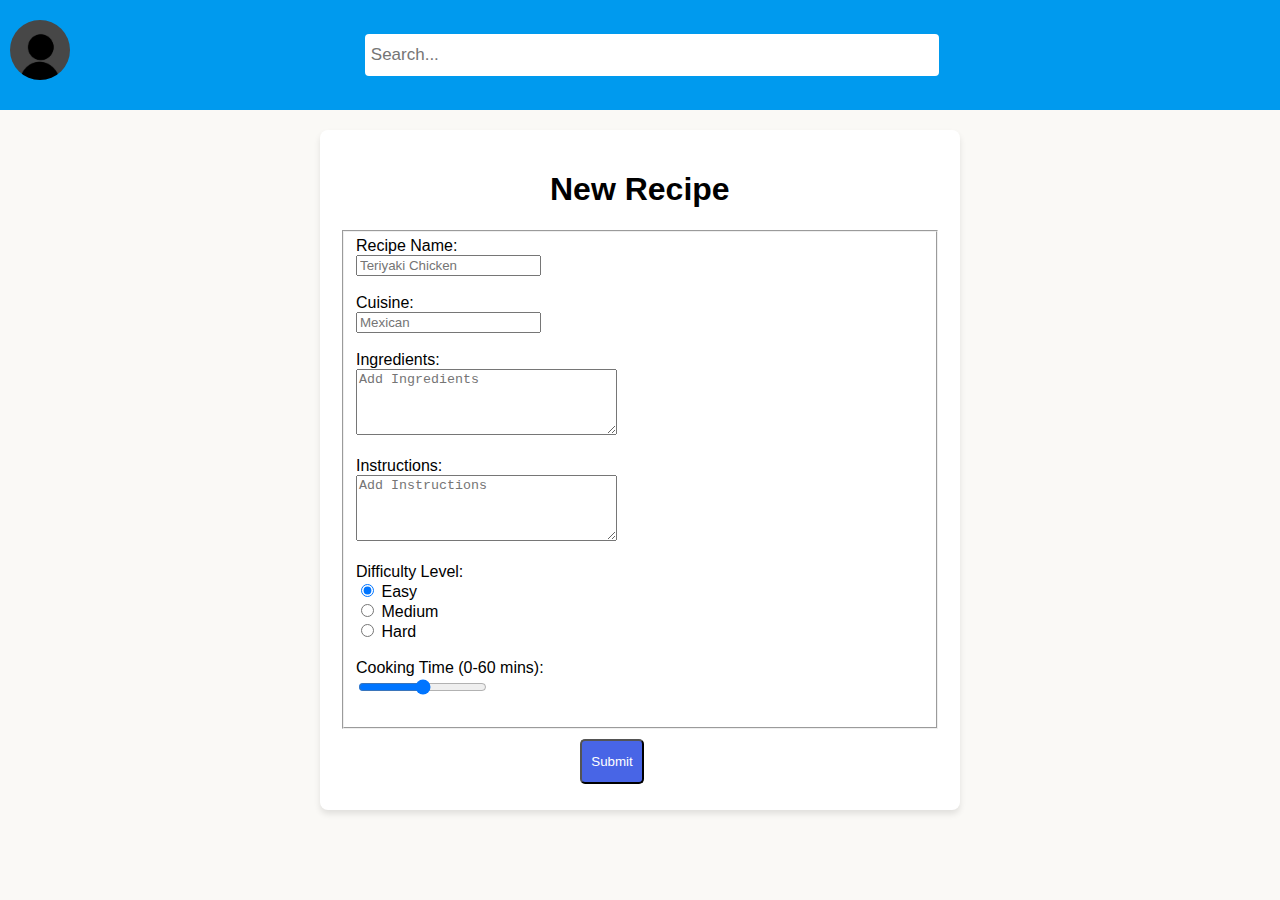
==== recipeapp/src/main/webapp/addrecipe.html @ 761bc010 "Create addrecipe.html" ====
<!DOCTYPE html>
<html>
   <head>
       <meta charset="UTF-8">
       <meta name="viewport" content="width=device-width, initial-scale=1.0">
       <link rel="stylesheet" href="css/addrecipe.css">
       <title>New Recipe</title>
   </head>
   <body>
       <div class="topnav">
           <div class="home-img">
               <img src="assets/pfp.jpg" alt="profile picture">
           </div>
           <div class="center-container">
               <input type="text" placeholder="Search...">
           </div>
       </div>
       <div class="mainbody">
           <div class="centerheader">
               <h1>New Recipe</h1>
           </div>
           <form id="orderForm" name="form" onsubmit="validateForm(event)">
               <fieldset>
                   <label for="name">Recipe Name:</label><br>
                   <input type="text" id="name" name="name" placeholder="Teriyaki Chicken" required> <br><br>
                   <label for="cuisine">Cuisine:</label><br>
                   <input type="text" id="cuisine" name="cuisine" placeholder="Mexican" required><br><br>
                   <label for="ingredients">Ingredients:</label><br>
                   <textarea id="ingredients" name="ingredients" rows="4" cols="30" placeholder="Add Ingredients"></textarea><br><br>
                   <label for="instructions">Instructions:</label><br>
                   <textarea name="instructions" id="instructions" cols="30" rows="4" placeholder="Add Instructions"></textarea><br><br>
                   <label for="difficulty">Difficulty Level:</label><br>
                   <input type="radio" id="easy" name="difficulty" value="easy" checked>
                   <label for="easy">Easy</label><br>
                   <input type="radio" id="medium" name="difficulty" value="medium">
                   <label for="medium">Medium</label><br>
                   <input type="radio" id="hard" name="difficulty" value="hard">
                   <label for="hard">Hard</label><br><br>
                   <label for="time">Cooking Time (0-60 mins):</label><br>
                   <input type="range" id="time" name="time" min="1" max="60"><br><br>
               </fieldset>
               <div class="submit">
                   <button type="submit" id="button">Submit</button>
               </div>
           </form>
       </div>
       <script>
       function validateForm(event) {
       	event.preventDefault(); 

           // Create XMLHttpRequest object
           var xhr = new XMLHttpRequest();

           // Send data to servlet
       	var formData = new FormData(document.form);
       	var queryString = new URLSearchParams(formData).toString();
       	
       	xhr.open('POST', "RecipeValidation?" + queryString, true);
           xhr.onload = function () {
               if (xhr.status === 200) {
       			console.log("RESPONSE: " + xhr.responseText); 
                   if (xhr.responseText.startsWith("Th") || xhr.responseText.startsWith("In")) { // Error message was sent back
                       alert("Login failed " + xhr.responseText);
                   } else { // Response was successful
                       /* alert("Works " + xhr.responseText); */
                       /* localStorage.clear();
                       localStorage.setItem("username", xhr.responseText);  */
                       window.location.href = 'index.html'; 
                   }
               } else {
                   console.error('Request failed. Status:', xhr.status);
               }
           };
       	
         
           xhr.send(formData);
       }
       </script>
   </body>
</html>
---- recipeapp/src/main/webapp/css/addrecipe.css ----
body {
    margin: 0;
    font: 600;
    font-family: 'Arial';
    background-color: #FAF9F6;
    display: flex;
    flex-direction: column;
    align-items: center;
 }
 .topnav {
    display: flex;
    align-items: center;
    background-color: #009AEE;
    color: white;
    padding: 10px;
    width: 100%;
 }
 .center-container {
    flex-grow: 0.5;
    margin-left: 18.5vw;
    display: flex;
    justify-content: center;
 }
 .topnav input[type=text] {
    padding: 6px;
    font-size: 17px;
    border: none;
    border-radius: 4px;
    width: 40%;
    height: 30px;
    flex-grow: 1;
 }
 @media screen and (max-width: 600px) {
    .topnav {
        flex-direction: column;
    }
    .center-container, .topnav a {
        width: 40%;
        text-align: center;
    }
    .topnav input[type=text] {
        width: 40%;
        border: 1px solid #ccc;
    }
 }
 .home-img{
    float:left;
    border-radius: 20%;
    width: 10vw;
    height: 10vh;
 }
 .home-img img{
    position: relative;
    width: 60px;
    height: 60px;
    border-radius: 50%;
    margin-left: 10px;
    margin-top: 10px;
    object-fit: cover;
 }
 .mainbody {
    width: 80%; /* Set a width */
    max-width: 600px; /* Maximum width */
    padding: 20px; /* Add some padding */
    background-color: white; /* Optional: add background color */
    box-shadow: 0 4px 6px rgba(0, 0, 0, 0.1); /* Optional: add subtle shadow */
    border-radius: 8px; /* Optional: rounded corners */
    margin-top: 20px;
    height: 40rem;
 }
 .centerheader{
    margin-left: 210px;
 }
 #button {
    margin-top: 10px;
    margin-left: 240px;
    height: 5vh;
    width: 5vw;
    color: white;
    background-color: rgb(72, 101, 230);
    border-radius: 5px;
 }
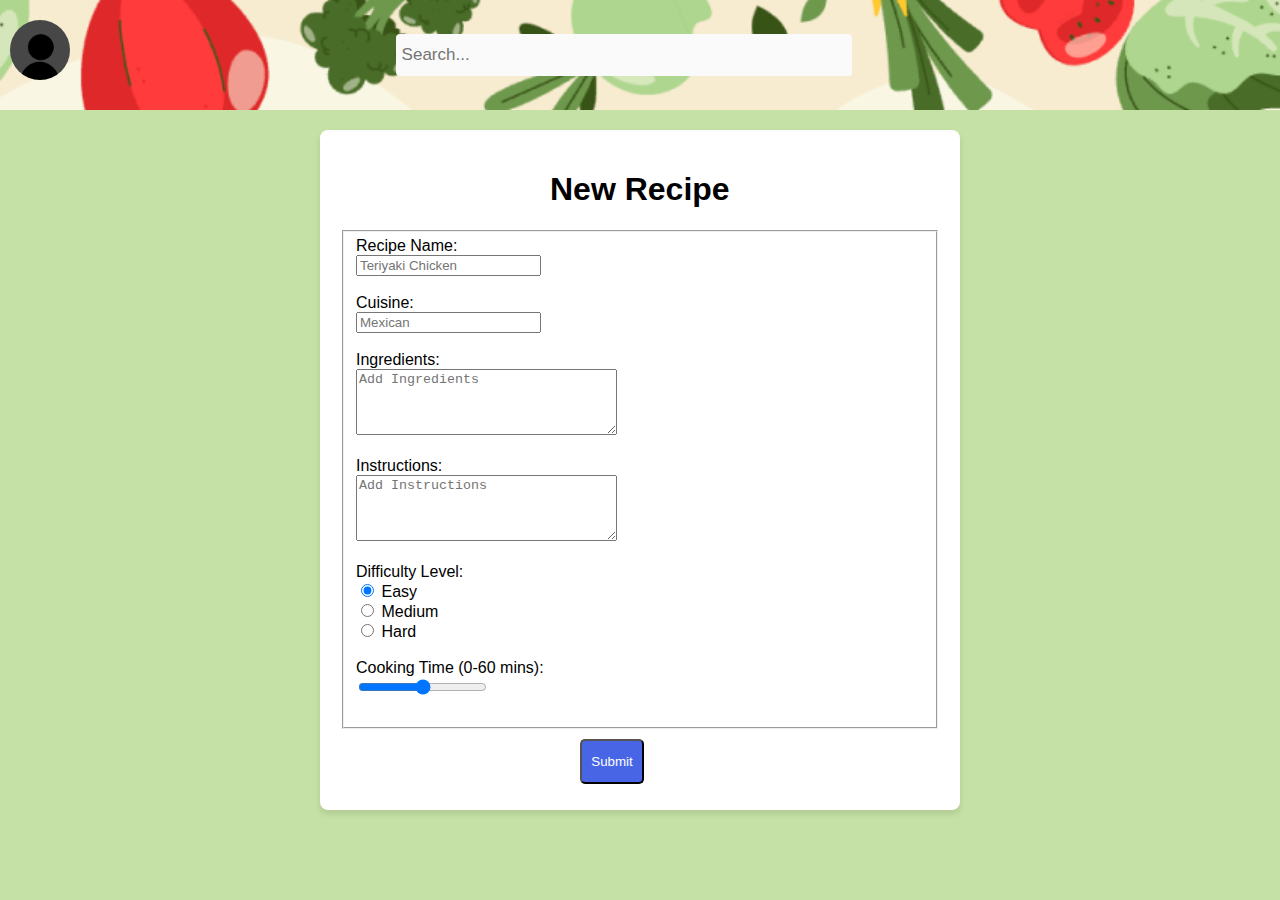
==== commit cd7da542: "fixed add recipt front end" ====
--- a/recipeapp/src/main/webapp/addrecipe.html
+++ b/recipeapp/src/main/webapp/addrecipe.html
@@ -3,6 +3,7 @@
    <head>
        <meta charset="UTF-8">
        <meta name="viewport" content="width=device-width, initial-scale=1.0">
+       <link rel="stylesheet" href="css/mainpage.css">
        <link rel="stylesheet" href="css/addrecipe.css">
        <title>New Recipe</title>
    </head>
--- a/recipeapp/src/main/webapp/css/mainpage.css
+++ b/recipeapp/src/main/webapp/css/mainpage.css
@@ -0,0 +1,86 @@
+body {
+    margin: 0;
+    font: 600;
+    font-family: 'Arial';
+    background-color: #C5E1A5;
+}
+
+.topnav {
+    display: flex;
+    justify-content: space-between;
+    align-items: center;
+    background-image: url('../assets/navbar.png');  
+    background-size: cover;  
+    background-position: center;  
+    background-repeat: no-repeat;  
+    color: white;
+    padding: 10px 20px;
+    min-height: 60px;  
+}
+
+.topnav a {
+    color: white;
+    text-decoration: none;
+    font-size: 17px;
+    background-color: rgba(75, 113, 55, 1);  
+    padding: 8px 15px;
+    border-radius: 3px;
+    margin: 0 5px;
+    transition: background-color 0.2s;
+}
+
+
+
+
+.topnav a:hover {
+    background-color: #6ba349;
+}
+
+.center-container {
+    flex-grow: 1;
+    display: flex;
+    justify-content: center;
+    margin: 0 20px;
+}
+
+.topnav input[type=text] {
+    padding: 8px 12px;
+    font-size: 16px;
+    border: none;
+    border-radius: 4px;
+    width: 60%;
+    height: 35px;
+    background-color: #fafafa;
+}
+
+.content {
+    width: 100%;
+    min-height: calc(100vh - 60px);
+    display: flex;
+    flex-direction: column;
+    align-items: center;
+    padding-top: 30px;
+    background-color: #C5E1A5;
+}
+
+.recipes {
+    display: grid;
+    grid-template-columns: repeat(3, 1fr);
+    gap: 25px;
+    background-color: #4b7137;  
+    min-height: 600px;
+    width: 80%;
+    max-width: 1200px;
+    padding: 30px;
+    border-radius: 8px;
+    box-shadow: 0 2px 4px rgba(0, 0, 0, 0.1);
+}
+
+.recipe-item {
+    background-color: #fafafa;
+    border-radius: 6px;
+    padding: 15px;
+    min-height: 200px;
+    width: 100%;
+    box-sizing: border-box;
+}--- a/recipeapp/src/main/webapp/css/addrecipe.css
+++ b/recipeapp/src/main/webapp/css/addrecipe.css
@@ -2,7 +2,7 @@
     margin: 0;
     font: 600;
     font-family: 'Arial';
-    background-color: #FAF9F6;
+	background-color: #C5E1A5;
     display: flex;
     flex-direction: column;
     align-items: center;
@@ -15,12 +15,12 @@
     padding: 10px;
     width: 100%;
  }
- .center-container {
-    flex-grow: 0.5;
-    margin-left: 18.5vw;
+.center-container {
+    flex-grow: 1;
     display: flex;
     justify-content: center;
- }
+    align-items: center;
+}
  .topnav input[type=text] {
     padding: 6px;
     font-size: 17px;
@@ -28,7 +28,7 @@
     border-radius: 4px;
     width: 40%;
     height: 30px;
-    flex-grow: 1;
+    margin-right: 160px;
  }
  @media screen and (max-width: 600px) {
     .topnav {
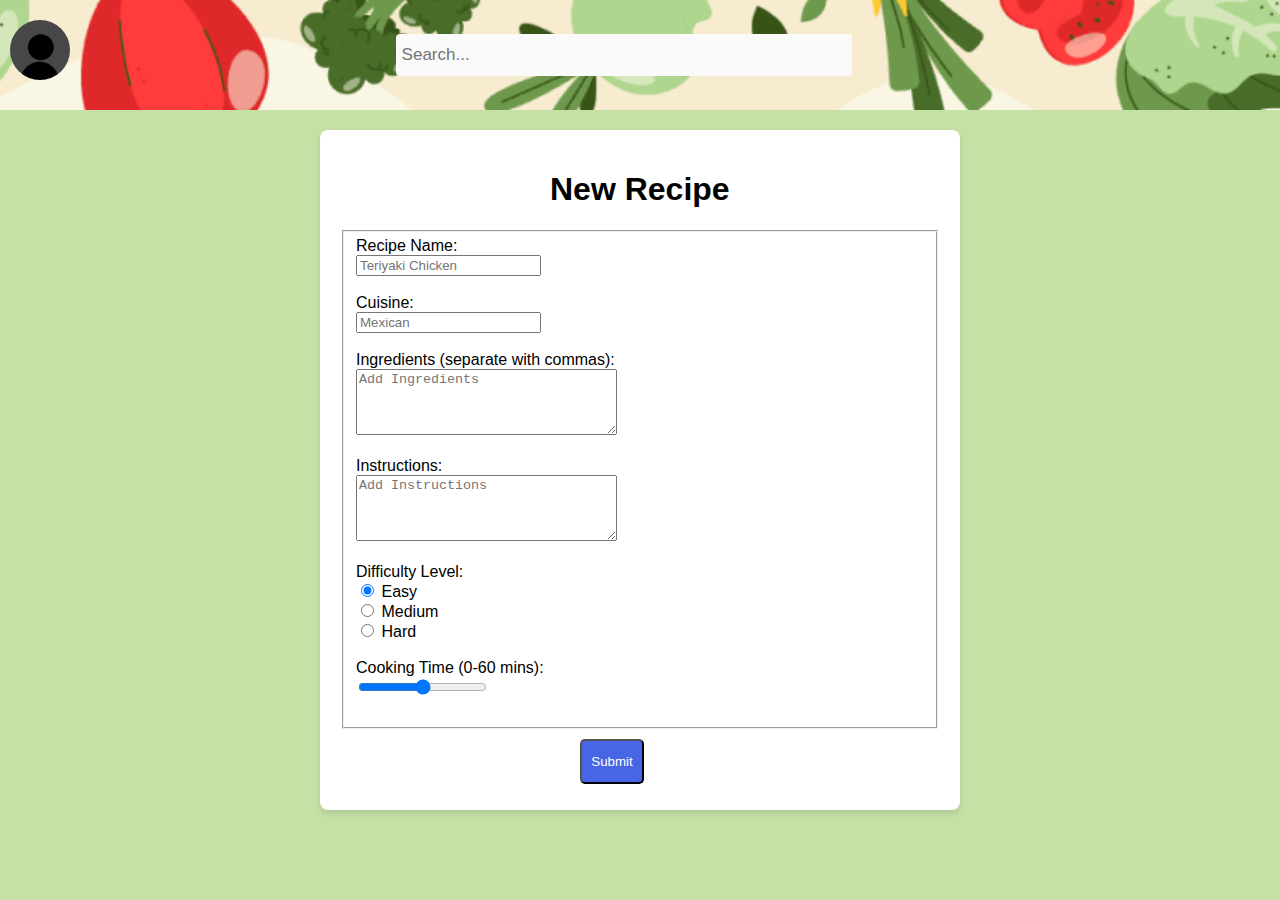
==== commit 9b633f4f: "Added userId to formData and made some form changes" ====
--- a/recipeapp/src/main/webapp/addrecipe.html
+++ b/recipeapp/src/main/webapp/addrecipe.html
@@ -26,7 +26,7 @@
                    <input type="text" id="name" name="name" placeholder="Teriyaki Chicken" required> <br><br>
                    <label for="cuisine">Cuisine:</label><br>
                    <input type="text" id="cuisine" name="cuisine" placeholder="Mexican" required><br><br>
-                   <label for="ingredients">Ingredients:</label><br>
+                   <label for="ingredients">Ingredients (separate with commas):</label><br>
                    <textarea id="ingredients" name="ingredients" rows="4" cols="30" placeholder="Add Ingredients"></textarea><br><br>
                    <label for="instructions">Instructions:</label><br>
                    <textarea name="instructions" id="instructions" cols="30" rows="4" placeholder="Add Instructions"></textarea><br><br>
@@ -54,6 +54,8 @@
 
            // Send data to servlet
        	var formData = new FormData(document.form);
+       	formData.append("uid", sessionStorage.getItem("UserId"));
+       /* 	formData.append("uid", "1"); */
        	var queryString = new URLSearchParams(formData).toString();
        	
        	xhr.open('POST', "RecipeValidation?" + queryString, true);
@@ -62,10 +64,7 @@
        			console.log("RESPONSE: " + xhr.responseText); 
                    if (xhr.responseText.startsWith("Th") || xhr.responseText.startsWith("In")) { // Error message was sent back
                        alert("Login failed " + xhr.responseText);
-                   } else { // Response was successful
-                       /* alert("Works " + xhr.responseText); */
-                       /* localStorage.clear();
-                       localStorage.setItem("username", xhr.responseText);  */
+                   } else { 
                        window.location.href = 'index.html'; 
                    }
                } else {
